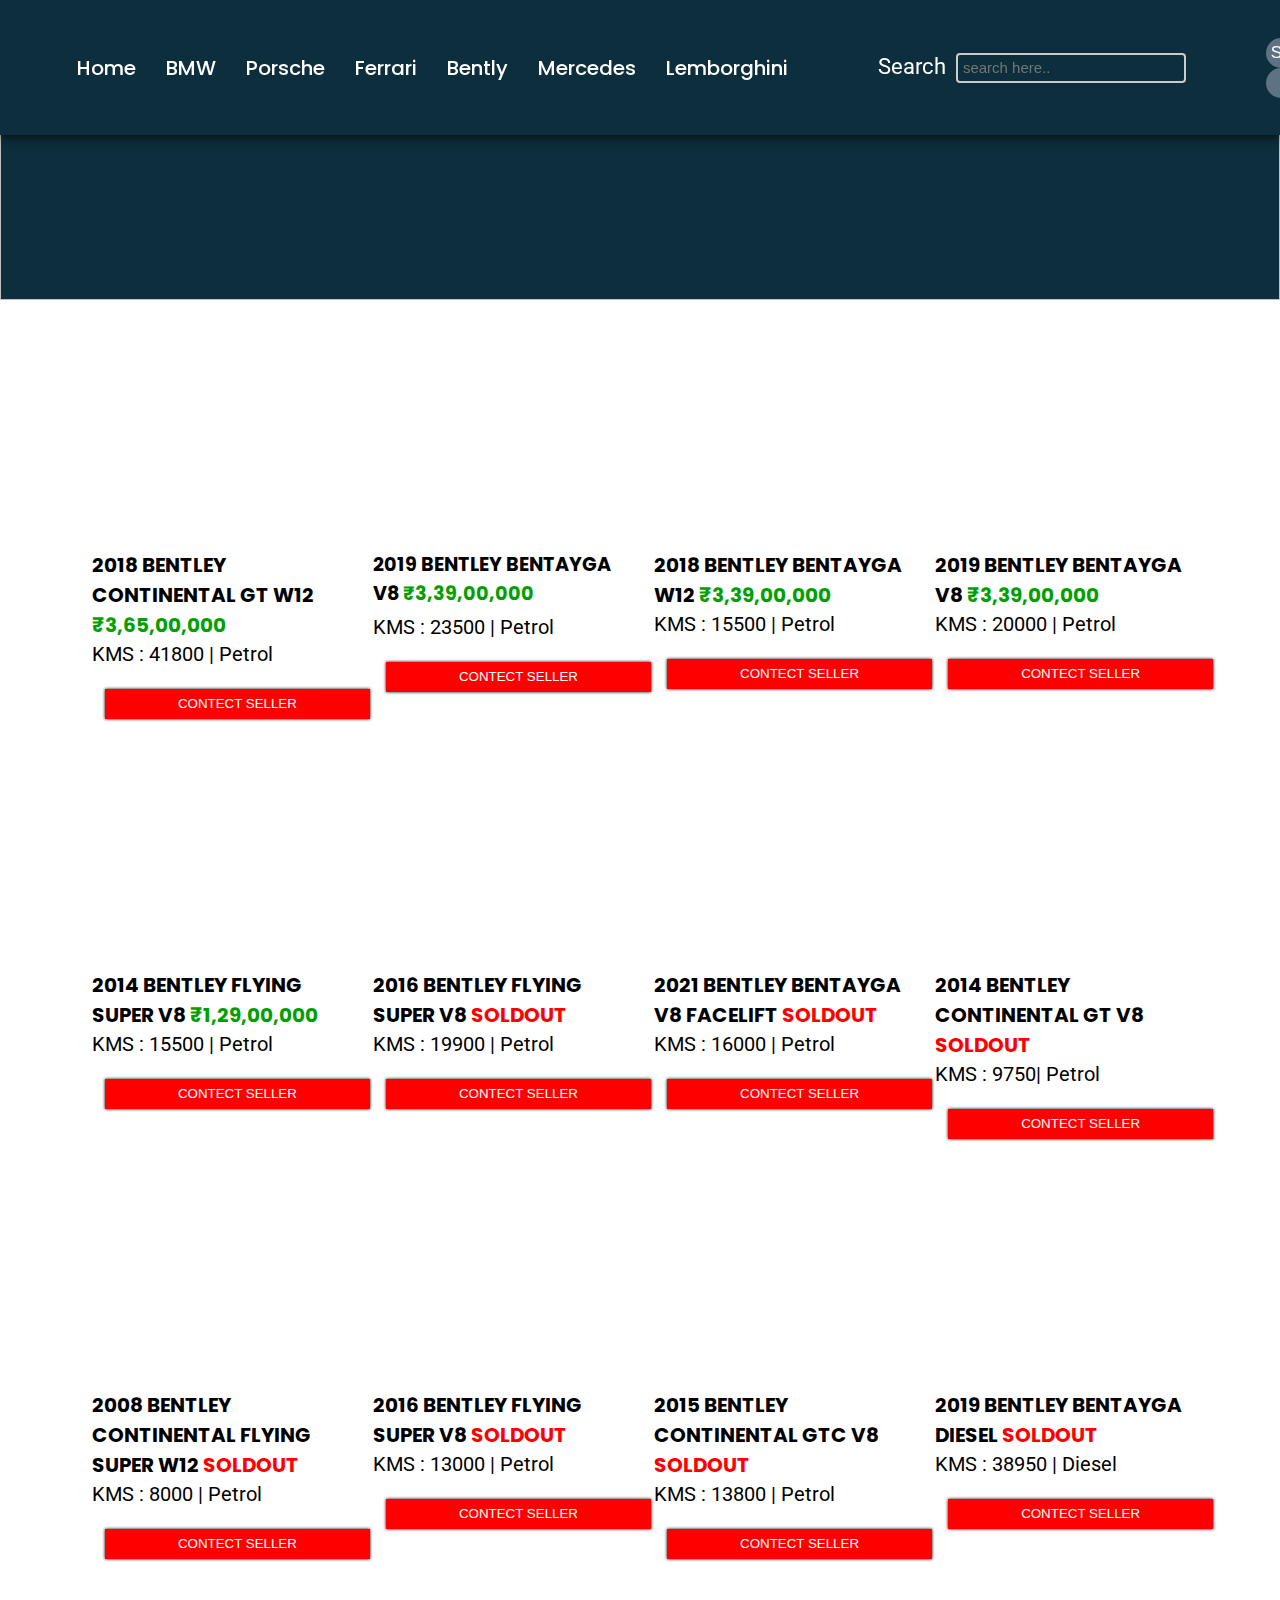
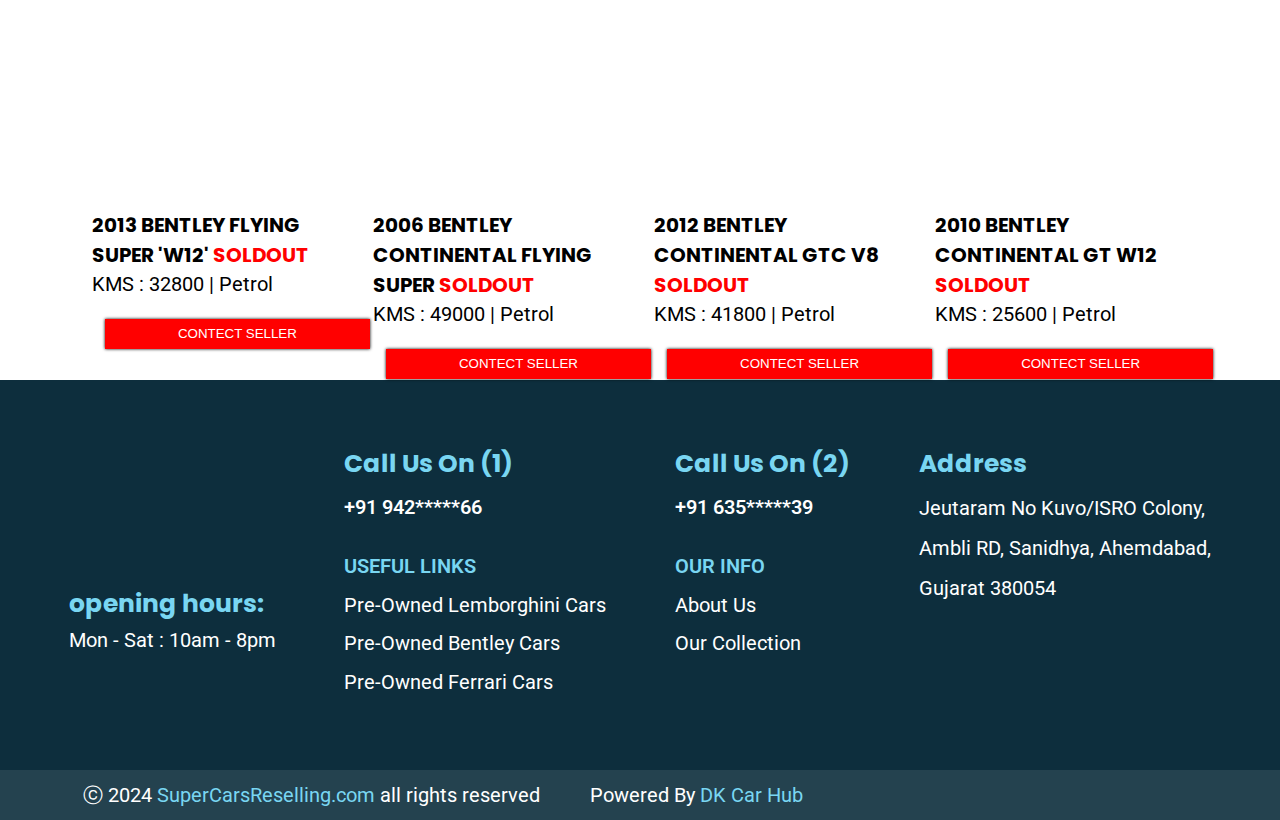
==== Assignment-2/bentley.html @ 8373ba75 "Add files via upload" ====
<!DOCTYPE html>
<html lang="en">

<head>
    <meta charset="UTF-8">
    <meta name="viewport" content="width=device-width, initial-scale=1.0">
    <title>Live A luxury Life | Bently Car Collection</title>
    <link rel="stylesheet" href="bently.css">
    <link rel="stylesheet" href="https://cdnjs.cloudflare.com/ajax/libs/font-awesome/6.5.1/css/all.min.css"
        integrity="sha512-DTOQO9RWCH3ppGqcWaEA1BIZOC6xxalwEsw9c2QQeAIftl+Vegovlnee1c9QX4TctnWMn13TZye+giMm8e2LwA=="
        crossorigin="anonymous" referrerpolicy="no-referrer" />
    <link rel="shortcut icon" href="images/logo.png" type="image/x-icon">
    <link rel="stylesheet" href="https://cdnjs.cloudflare.com/ajax/libs/font-awesome/6.5.1/css/all.min.css"
        integrity="sha512-DTOQO9RWCH3ppGqcWaEA1BIZOC6xxalwEsw9c2QQeAIftl+Vegovlnee1c9QX4TctnWMn13TZye+giMm8e2LwA=="
        crossorigin="anonymous" referrerpolicy="no-referrer" />
</head>

<body>

    <!-- Nav bar -->

    <nav>
        <div class="container flex">
            <a href="#" class="logogif"></a>
            <ul class="flex">
                <li><a href="index.html" id="home" class="navbar">Home</a></li>
                <li><a href="collection.html" class="navbar">BMW</a></li>
                <li><a href="porsche.html" class="navbar">Porsche</a></li>
                <li><a href="ferrari.html" class="navbar">Ferrari</a></li>
                <li><a href="bentley.html" class="navbar">Bently</a></li>
                <li><a href="mercedes.html" class="navbar">Mercedes</a></li>
                <li><a href="lemborghini.html" class="navbar">Lemborghini</a></li>
            </ul>
            <a href="#ser" class="search flex">
                <i class="fa-solid fa-magnifying-glass"></i>
                <p>Search</p>
                <input type="text" id="ser" placeholder="search here..">
            </a>
            <div class="sign-in">
                <a href="login-page.html"><button>Sign Up</button></a>
                <a href="login-page.html"><button>login</button></a>
            </div>
        </div>
    </nav>

    <!-- Header banner section -->

    <div class="banner">
        <img src="images/banner.jpeg" alt="">
    </div>

    <!-- Content -->

    <div class="container-porsche flex">
        <div class="car1">
            <div class="text">
                <div class="image-style img-1"></div>
                <h4>2018 BENTLEY CONTINENTAL GT W12 <span class="span">₹3,65,00,000</span></h4>
                <p>KMS : 41800 | Petrol</p>
                <a href="contectseller.html">
                    <button>CONTECT SELLER</button>
                </a>
            </div>
        </div>

        <div class="car1">
            <div class="text">
                <div class="image-style img-2"></div>
                <h5>2019 BENTLEY BENTAYGA V8 <span class="span">₹3,39,00,000</span></h5>
                <p>KMS : 23500 | Petrol</p>
                <a href="contectseller.html">
                    <button>CONTECT SELLER</button>
                </a>
            </div>
        </div>

        <div class="car1">
            <div class="text">
                <div class="image-style img-5"></div>
                <h4>2018 BENTLEY BENTAYGA W12 <span class="span">₹3,39,00,000</span></h4>
                <p>KMS : 15500 | Petrol</p>
                <a href="">
                    <button>CONTECT SELLER</button>
                </a>
            </div>
        </div>

        <div class="car1">
            <div class="text">
                <div class="image-style img-9"></div>
                <h4>2019 BENTLEY BENTAYGA V8 <span class="span">₹3,39,00,000</span></h4>
                <p>KMS : 20000 | Petrol</p>
                <a href="">
                    <button>CONTECT SELLER</button>
                </a>
            </div>
        </div>
    </div>


    <div class="container-porsche flex">
        <div class="car1">
            <div class="text">
                <div class="image-style img-9"></div>
                <h4>2014 BENTLEY FLYING SUPER V8 <span class="span">₹1,29,00,000</span></h4>
                <p>KMS : 15500 | Petrol</p>
                <a href="">
                    <button>CONTECT SELLER</button>
                </a>
            </div>
        </div>

        <div class="car1">
            <div class="text">
                <div class="image-style img-6"></div>
                <h4>2016 BENTLEY FLYING SUPER V8 <span>SOLDOUT</span></h4>
                <p>KMS : 19900 | Petrol</p>
                <a href="">
                    <button>CONTECT SELLER</button>
                </a>
            </div>
        </div>

        <div class="car1">
            <div class="text">
                <div class="image-style img-7"></div>
                <h4>2021 BENTLEY BENTAYGA V8 FACELIFT <span>SOLDOUT</span></h4>
                <p>KMS : 16000 | Petrol</p>
                <a href="">
                    <button>CONTECT SELLER</button>
                </a>
            </div>
        </div>

        <div class="car1">
            <div class="text">
                <div class="image-style img-3"></div>
                <h4>2014 BENTLEY CONTINENTAL GT V8 <span>SOLDOUT</span></h4>
                <p>KMS : 9750| Petrol</p>
                <a href="">
                    <button>CONTECT SELLER</button>
                </a>
            </div>
        </div>

    </div>

    <div class="container-porsche flex">
        <div class="car1">
            <div class="text">
                <div class="image-style img-4"></div>
                <h4>2008 BENTLEY CONTINENTAL FLYING SUPER W12 <span>SOLDOUT</span></h4>
                <p>KMS : 8000 | Petrol</p>
                <a href="">
                    <button>CONTECT SELLER</button>
                </a>
            </div>
        </div>

        <div class="car1">
            <div class="text">
                <div class="image-style img-10"></div>
                <h4>2016 BENTLEY FLYING SUPER V8 <span> SOLDOUT</span></h4>
                <p>KMS : 13000 | Petrol</p>
                <a href="">
                    <button>CONTECT SELLER</button>
                </a>
            </div>
        </div>

        <div class="car1">
            <div class="text">
                <div class="image-style img-11"></div>
                <h4>2015 BENTLEY CONTINENTAL GTC V8 <span>SOLDOUT</span></h4>
                <p>KMS : 13800 | Petrol</p>
                <a href="">
                    <button>CONTECT SELLER</button>
                </a>
            </div>
        </div>
        
        <div class="car1">
            <div class="text">
                <div class="image-style img-12"></div>
                <h4>2019 BENTLEY BENTAYGA DIESEL <span>SOLDOUT</span></h4>
                <p>KMS : 38950 | Diesel</p>
                <a href="">
                    <button>CONTECT SELLER</button>
                </a>
            </div>
        </div>
    </div>

    <div class="container-porsche flex">
        <div class="car1">
            <div class="text">
                <div class="image-style img-13"></div>
                <h4>2013 BENTLEY FLYING SUPER 'W12' <span>SOLDOUT</span></h4>
                <p>KMS : 32800 | Petrol</p>
                <a href="">
                    <button>CONTECT SELLER</button>
                </a>
            </div>
        </div>

        <div class="car1">
            <div class="text">
                <div class="image-style img-14"></div>
                <h4>2006 BENTLEY CONTINENTAL FLYING SUPER <span> SOLDOUT</span></h4>
                <p>KMS : 49000 | Petrol</p>
                <a href="">
                    <button>CONTECT SELLER</button>
                </a>
            </div>
        </div>

        <div class="car1">
            <div class="text">
                <div class="image-style img-15"></div>
                <h4>2012 BENTLEY CONTINENTAL GTC V8 <span>SOLDOUT</span></h4>
                <p>KMS : 41800 | Petrol</p>
                <a href="contectseller.html">
                    <button>CONTECT SELLER</button>
                </a>
            </div>
        </div>

        <div class="car1">
            <div class="text">
                <div class="image-style img-16"></div>
                <h4>2010 BENTLEY CONTINENTAL GT W12 <span>SOLDOUT</span></h4>
                <p>KMS : 25600 | Petrol</p>
                <a href="contectseller.html">
                    <button>CONTECT SELLER</button>
                </a>
            </div>
        </div>
    </div>


      <!-- Footer section -->

      <footer>
        <div class="opening-hours">
            <div class="logo-img"></div>
            <h3>opening hours:</h3>
            <p>Mon - Sat : 10am - 8pm</p>
        </div>
        <div class="contact-us1">
            <h4>Call Us On (1)</h4>
            <p class="number">+91 942*****66</p>
            <p class="footer-p">USEFUL LINKS</p>
            <p>Pre-Owned Lemborghini Cars</p>
            <p>Pre-Owned Bentley Cars</p>
            <p>Pre-Owned Ferrari Cars</p>
        </div>
        <div class="contact-us2">
            <h4>Call Us On (2)</h4>
            <p class="number">+91 635*****39</p>
            <p class="footer-p">OUR INFO</p>
            <p>About Us</p>
            <p>Our Collection</p>
        </div>
        <div class="address">
            <h4>Address</h4>
            <p>Jeutaram No Kuvo/ISRO Colony,
            <p> Ambli RD, Sanidhya, Ahemdabad,</p>
            <p>Gujarat 380054</p>
            </p>
        </div>
    </footer>

    <!-- Sub-footer -->

    <div class="sub-footer">
        <div class="sub-footer-p">
            <p>ⓒ 2024 <span> SuperCarsReselling.com </span> all rights reserved</p>
            <p>Powered By <span> DK Car Hub</span></p>
        </div>

        <div class="icon flex">
            <i class="fa-brands fa-instagram btn-hov"></i>
            <i class="fa-brands fa-facebook btn-hov"></i>
            <i class="fa-brands fa-youtube btn-hov"></i>
            <i class="fa-brands fa-twitter btn-hov"></i>
            <i class="fa-brands fa-linkedin btn-hov"></i>
        </div>

    </div>
</body>

</html>
---- Assignment-2/bently.css ----
@import url('https://fonts.googleapis.com/css2?family=Poppins:wght@400;500&family=Roboto:wght@400;700&display=swap');

* {
    margin: 0;
    padding: 0;
    box-sizing: border-box;
    scroll-behavior: smooth;
}

body {
    font-family: 'Poppins', sans-serif;
}

h1 {
    font-size: 3rem;
}

h2 {
    font-size: 2rem;
}

h3 {
    font-size: 1.5rem;
}

p {
    font-family: 'Roboto', sans-serif;
    font-size: 1.25rem;
    color: var(--secondary-text-color);
    line-height: 1.8rem;
}

a {
    text-decoration: none;
    display: inline-block;
}

ul {
    list-style: none;
}

/* Utility class */

.flex {
    display: flex;
    align-items: center;
}

/* Nav bar */

.container .logogif {
    background-image: url('images/logo.png');
    background-position: center;
    background-repeat: no-repeat;
    background-size: cover;
    width: 7vw;
    height: 12vh;
    background-size: 100%;
    margin-right: 100px;
}

nav {
    position: fixed;
    background-color: #0d2e3d;
    height: 15vh;
    width: 100%;
    box-shadow: 0 0 12px;
    display: flex;
    justify-content: center;
    align-items: center;
}

nav ul {
    margin-right: 50px;
}

nav ul li {
    text-align: center;
    font-size: 20px;
}

nav ul li a:hover {
    color: #79d6f2;
    cursor: pointer;
    /* transform: translateY(-7px); */
}

nav ul li a {
    color: white;
    padding-right: 30px;
    font-weight: 500;
    transition: .2s ease-in;
}

.container {
    justify-content: space-evenly;
}

.container .search {
    color: white;
    justify-content: space-evenly;
    margin-right: 80px;
}

.container .search i {
    font-size: 22px;
    padding-right: 10px;
}

.container .search:hover {
    color: #79d6f2;
}

.container .search p {
    font-size: 22px;
}

.container input {
    height: 30px;
    width: 230px;
    color: white;
    border: 2px solid #ccc;
    background-color: #0d2e3d;
    border-radius: 4px;
    margin-left: 10px;
    padding-left: 5px;
    font-size: 15px;
}

.container .sign-in button {
    border: none;
    height: 30px;
    width: 70px;
    font-size: 17px;
    font-weight: 530;
    border-radius: 60px;
    color: white;
    background-color: #5E7284;
}

.container .sign-in button:hover {
    cursor: pointer;
    color: white;
    background-color: #56a8c1;
}

/* Top banner */

.banner {
    padding-top: 100px;
    height: 300px;
    background-color: #0d2e3d;
    text-align: center;
}

.banner img {
    width: 100%;
    height: 100%;
}

/* Porsche car reselling */

.container-porsche {
    margin-top: 20px;
    height: 400px;
    justify-content: space-evenly;
    width: 90%;
    margin-inline: 5%;
}

.container-porsche .car1 {
    /* border: 2px solid black; */
    height: 380px;
    width: 22%;
}

.image-style {
    height: 220px;
    width: 100%;
    background-size: 100%;
    background-position: center;
    background-repeat: no-repeat;
}

.img-1{
    background-image: url('images/reselling-car photos/Bentley\ 1.png');
}

.img-2{
    background-image: url('images/reselling-car photos/Bentley\ 2.png');
}

.img-3{
    background-image: url('images/reselling-car photos/Bentley\ 3.jpg');
}

.img-4{
    background-image: url('images/reselling-car photos/Bentley\ 4.jpg');
}

.img-5{
    background-image: url('images/reselling-car photos/Bentley\ 5.jpg');
}

.img-6{
    background-image: url('images/reselling-car photos/Bentley\ 6.jpg');
}

.img-7{
    background-image: url('images/reselling-car photos/Bentley\ 7.jpg');
}

.img-8{
    background-image: url('images/reselling-car photos/Bentley\ 8.jpg');
}

.img-9{
    background-image: url('images/reselling-car photos/Bentley\ 8.png');
}

.img-10{
    background-image: url('images/reselling-car photos/Bentley\ 10.jpg');
}

.img-11{
    background-image: url('images/reselling-car photos/Bentley\ 11.jpg');
}

.img-12{
    background-image: url('images/reselling-car photos/Bentley\ 12.jpg');
}

.img-13{
    background-image: url('images/reselling-car photos/Bentley\ 13.jpg');
}

.img-14{
    background-image: url('images/reselling-car photos/Bentley\ 14.jpg');
}

.img-15{
    background-image: url('images/reselling-car photos/Bentley\ 15.jpg');
}

.img-16{
    background-image: url('images/reselling-car photos/Bentley\ 16.jpg');
}

.car1 h4 {
    font-size: 20px;
}

h5 {
    font-size: 19.2px;
    padding-bottom: 5px;
}

.car1 span {
    color: red;
}

.car1 .span {
    color: rgb(0, 160, 0);
}

.car1 a {
    padding-top: 20px;
}

.car1 button {
    width: 265px;
    height: 30px;
    margin-inline: 5%;
    background-color: red;
    color: #fff;
    border: none;
    box-shadow: 0 0 3px black;
}

/* Footer-Section */

footer {
    height: 390px;
    background-color: #0d2e3d;
    color: white;
    justify-content: space-evenly;
    display: flex;
    /* border-bottom: 2px solid #fff; */
}

.logo-img {
    background-image: url('images/logo.png');
    background-size: 100%;
    background-position: center;
    background-repeat: no-repeat;
    height: 140px;
    width: 140px;
}

.opening-hours p {
    padding-top: 3px;
    transition: .3s all ease-in;
}

.opening-hours p:hover {
    transform: translateX(10px);
    cursor: pointer;
}

.opening-hours,
.contact-us1,
.contact-us2,
.address {
    padding-top: 65px;
}

.contact-us1 h4,
.contact-us2 h4,
.address h4,
.opening-hours h3 {
    font-size: 25px;
    color: #79d6f2;
    transition: .3s all ease-in;
}

.contact-us1 h4:hover,
.contact-us2 h4:hover,
.address h4:hover,
.opening-hours h3:hover {
    transform: translateY(-7px);
    cursor: pointer;
}

.contact-us1 p,
.contact-us2 p {
    font-size: 20px;
    padding-top: 10px;
    transition: .1s all ease-in-out;
}

.contact-us1 p:hover,
.contact-us2 p:hover {
    cursor: pointer;
    transform: translateX(10px);
}

.contact-us1 .footer-p,
.contact-us2 .footer-p {
    font-weight: 600;
    padding-top: 30px;
    color: #79d6f2;
    transition: .3s all ease-in;
}

.contact-us1 .footer-p:hover,
.contact-us2 .footer-p:hover {
    transform: translateY(-7px);
    cursor: pointer;
}

.contact-us1 .number,
.contact-us2 .number {
    font-weight: 550;
}

.address p {
    font-size: 20px;
    padding-top: 10px;
    line-height: 1.5;
    transition: .1s all ease-in-out;
}

.address p:hover {
    transform: translateX(10px);
    cursor: pointer;
}

/* Sub-footer */

.sub-footer {
    flex-direction: row;
    height: 50px;
    background-color: #0d2e3de7;
    display: flex;
    justify-content: center;
    align-items: center;
}

.sub-footer-p {
    text-decoration: none;
    display: flex;
}

.sub-footer-p p {
    padding-right: 50px;
    color: white;
    font-size: 20px;
}

.sub-footer span {
    color: #79d6f2;
}

.sub-footer .icon {
    padding-left: 270px;
    color: #fff;
    font-size: 30px;
}

.sub-footer .icon i {
    padding-left: 15px;
}

.btn-hov {
    transition: .2s ease-in;
}

.btn-hov:hover {
    cursor: pointer;
    color: #79d6f2;
}
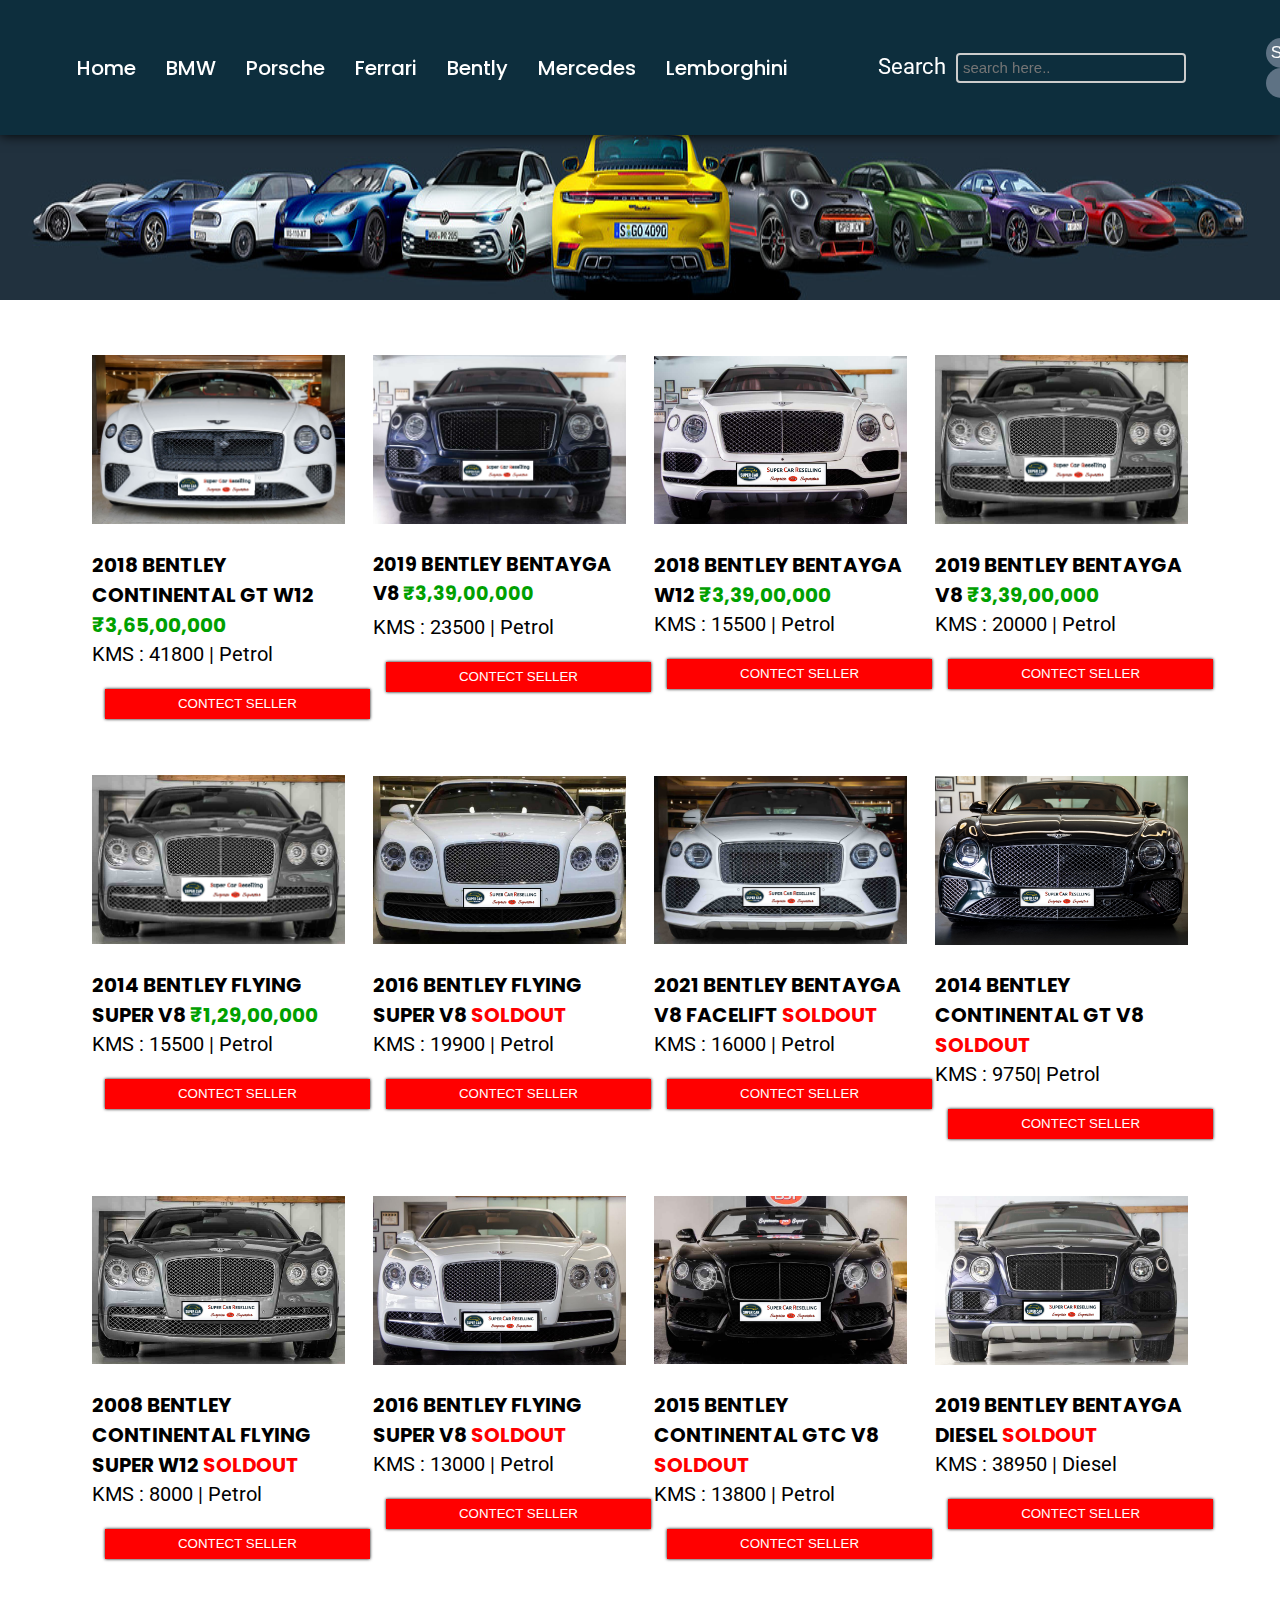
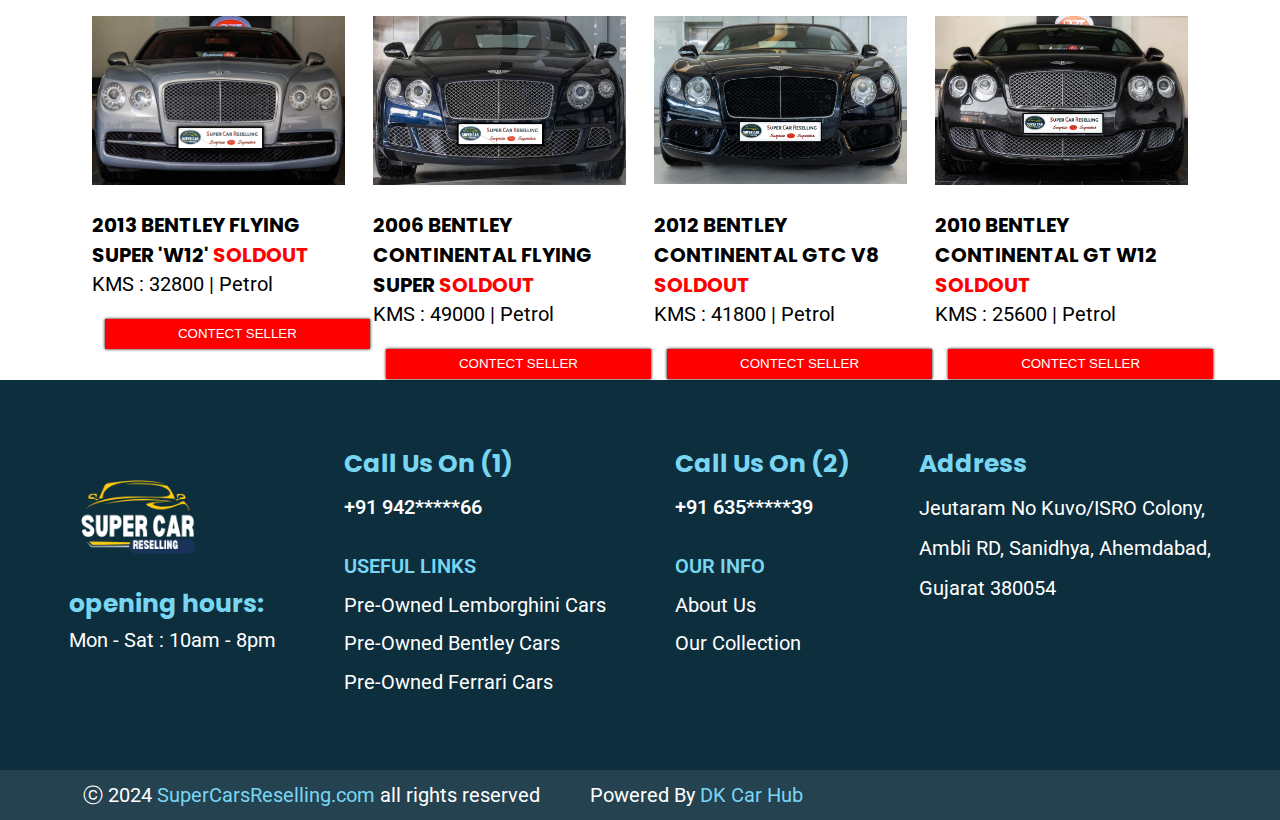
==== commit 5ecfe0a3: "Add files via upload" ====
--- a/Assignment-2/bentley.html
+++ b/Assignment-2/bentley.html
@@ -21,7 +21,7 @@
 
     <nav>
         <div class="container flex">
-            <a href="#" class="logogif"></a>
+            <a href="index.html" class="logogif"></a>
             <ul class="flex">
                 <li><a href="index.html" id="home" class="navbar">Home</a></li>
                 <li><a href="collection.html" class="navbar">BMW</a></li>
@@ -79,7 +79,7 @@
                 <div class="image-style img-5"></div>
                 <h4>2018 BENTLEY BENTAYGA W12 <span class="span">₹3,39,00,000</span></h4>
                 <p>KMS : 15500 | Petrol</p>
-                <a href="">
+                <a href="contectseller.html">
                     <button>CONTECT SELLER</button>
                 </a>
             </div>
@@ -90,7 +90,7 @@
                 <div class="image-style img-9"></div>
                 <h4>2019 BENTLEY BENTAYGA V8 <span class="span">₹3,39,00,000</span></h4>
                 <p>KMS : 20000 | Petrol</p>
-                <a href="">
+                <a href="contectseller.html">
                     <button>CONTECT SELLER</button>
                 </a>
             </div>
@@ -104,7 +104,7 @@
                 <div class="image-style img-9"></div>
                 <h4>2014 BENTLEY FLYING SUPER V8 <span class="span">₹1,29,00,000</span></h4>
                 <p>KMS : 15500 | Petrol</p>
-                <a href="">
+                <a href="contectseller.html">
                     <button>CONTECT SELLER</button>
                 </a>
             </div>
@@ -115,7 +115,7 @@
                 <div class="image-style img-6"></div>
                 <h4>2016 BENTLEY FLYING SUPER V8 <span>SOLDOUT</span></h4>
                 <p>KMS : 19900 | Petrol</p>
-                <a href="">
+                <a href="contectseller.html">
                     <button>CONTECT SELLER</button>
                 </a>
             </div>
@@ -126,7 +126,7 @@
                 <div class="image-style img-7"></div>
                 <h4>2021 BENTLEY BENTAYGA V8 FACELIFT <span>SOLDOUT</span></h4>
                 <p>KMS : 16000 | Petrol</p>
-                <a href="">
+                <a href="contectseller.html">
                     <button>CONTECT SELLER</button>
                 </a>
             </div>
@@ -137,7 +137,7 @@
                 <div class="image-style img-3"></div>
                 <h4>2014 BENTLEY CONTINENTAL GT V8 <span>SOLDOUT</span></h4>
                 <p>KMS : 9750| Petrol</p>
-                <a href="">
+                <a href="contectseller.html">
                     <button>CONTECT SELLER</button>
                 </a>
             </div>
@@ -151,7 +151,7 @@
                 <div class="image-style img-4"></div>
                 <h4>2008 BENTLEY CONTINENTAL FLYING SUPER W12 <span>SOLDOUT</span></h4>
                 <p>KMS : 8000 | Petrol</p>
-                <a href="">
+                <a href="contectseller.html">
                     <button>CONTECT SELLER</button>
                 </a>
             </div>
@@ -162,7 +162,7 @@
                 <div class="image-style img-10"></div>
                 <h4>2016 BENTLEY FLYING SUPER V8 <span> SOLDOUT</span></h4>
                 <p>KMS : 13000 | Petrol</p>
-                <a href="">
+                <a href="contectseller.html">
                     <button>CONTECT SELLER</button>
                 </a>
             </div>
@@ -173,7 +173,7 @@
                 <div class="image-style img-11"></div>
                 <h4>2015 BENTLEY CONTINENTAL GTC V8 <span>SOLDOUT</span></h4>
                 <p>KMS : 13800 | Petrol</p>
-                <a href="">
+                <a href="contectseller.html">
                     <button>CONTECT SELLER</button>
                 </a>
             </div>
@@ -184,7 +184,7 @@
                 <div class="image-style img-12"></div>
                 <h4>2019 BENTLEY BENTAYGA DIESEL <span>SOLDOUT</span></h4>
                 <p>KMS : 38950 | Diesel</p>
-                <a href="">
+                <a href="contectseller.html">
                     <button>CONTECT SELLER</button>
                 </a>
             </div>
@@ -197,7 +197,7 @@
                 <div class="image-style img-13"></div>
                 <h4>2013 BENTLEY FLYING SUPER 'W12' <span>SOLDOUT</span></h4>
                 <p>KMS : 32800 | Petrol</p>
-                <a href="">
+                <a href="contectseller.html">
                     <button>CONTECT SELLER</button>
                 </a>
             </div>
@@ -208,7 +208,7 @@
                 <div class="image-style img-14"></div>
                 <h4>2006 BENTLEY CONTINENTAL FLYING SUPER <span> SOLDOUT</span></h4>
                 <p>KMS : 49000 | Petrol</p>
-                <a href="">
+                <a href="contectseller.html">
                     <button>CONTECT SELLER</button>
                 </a>
             </div>
